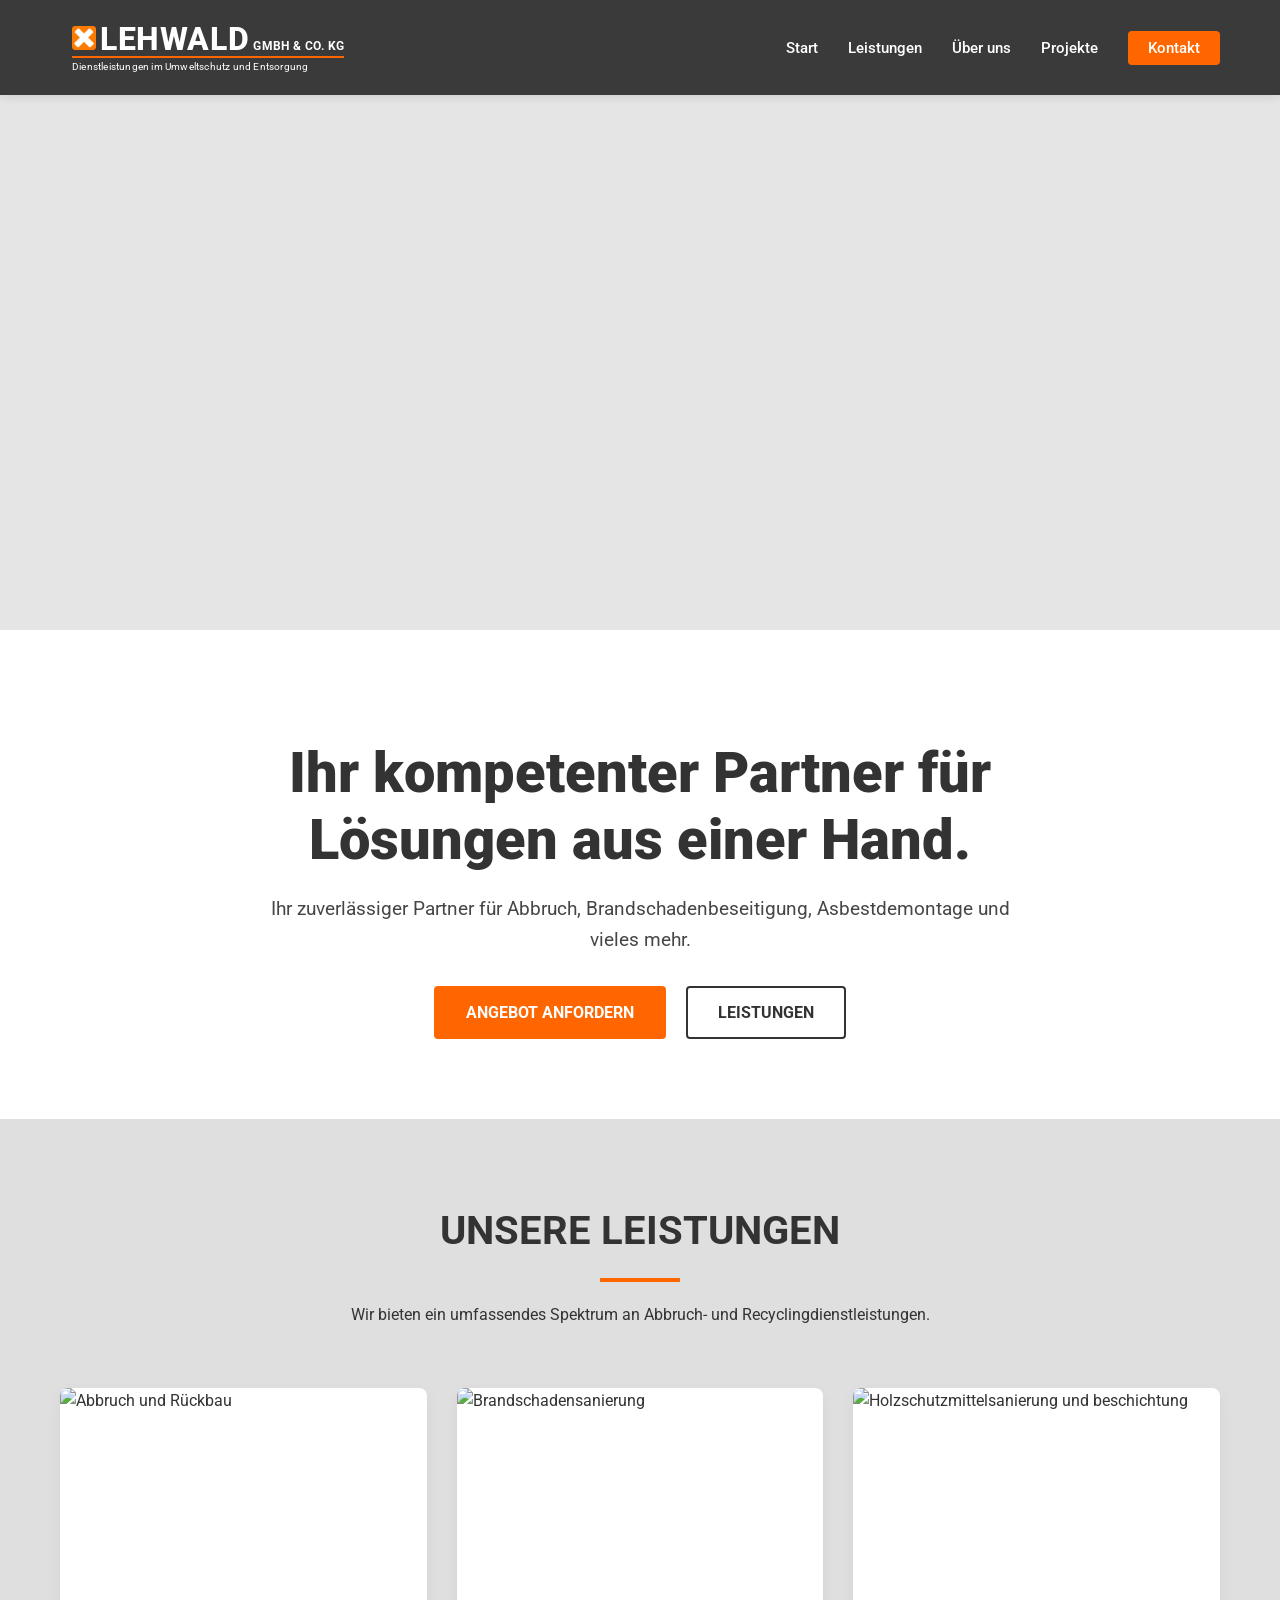
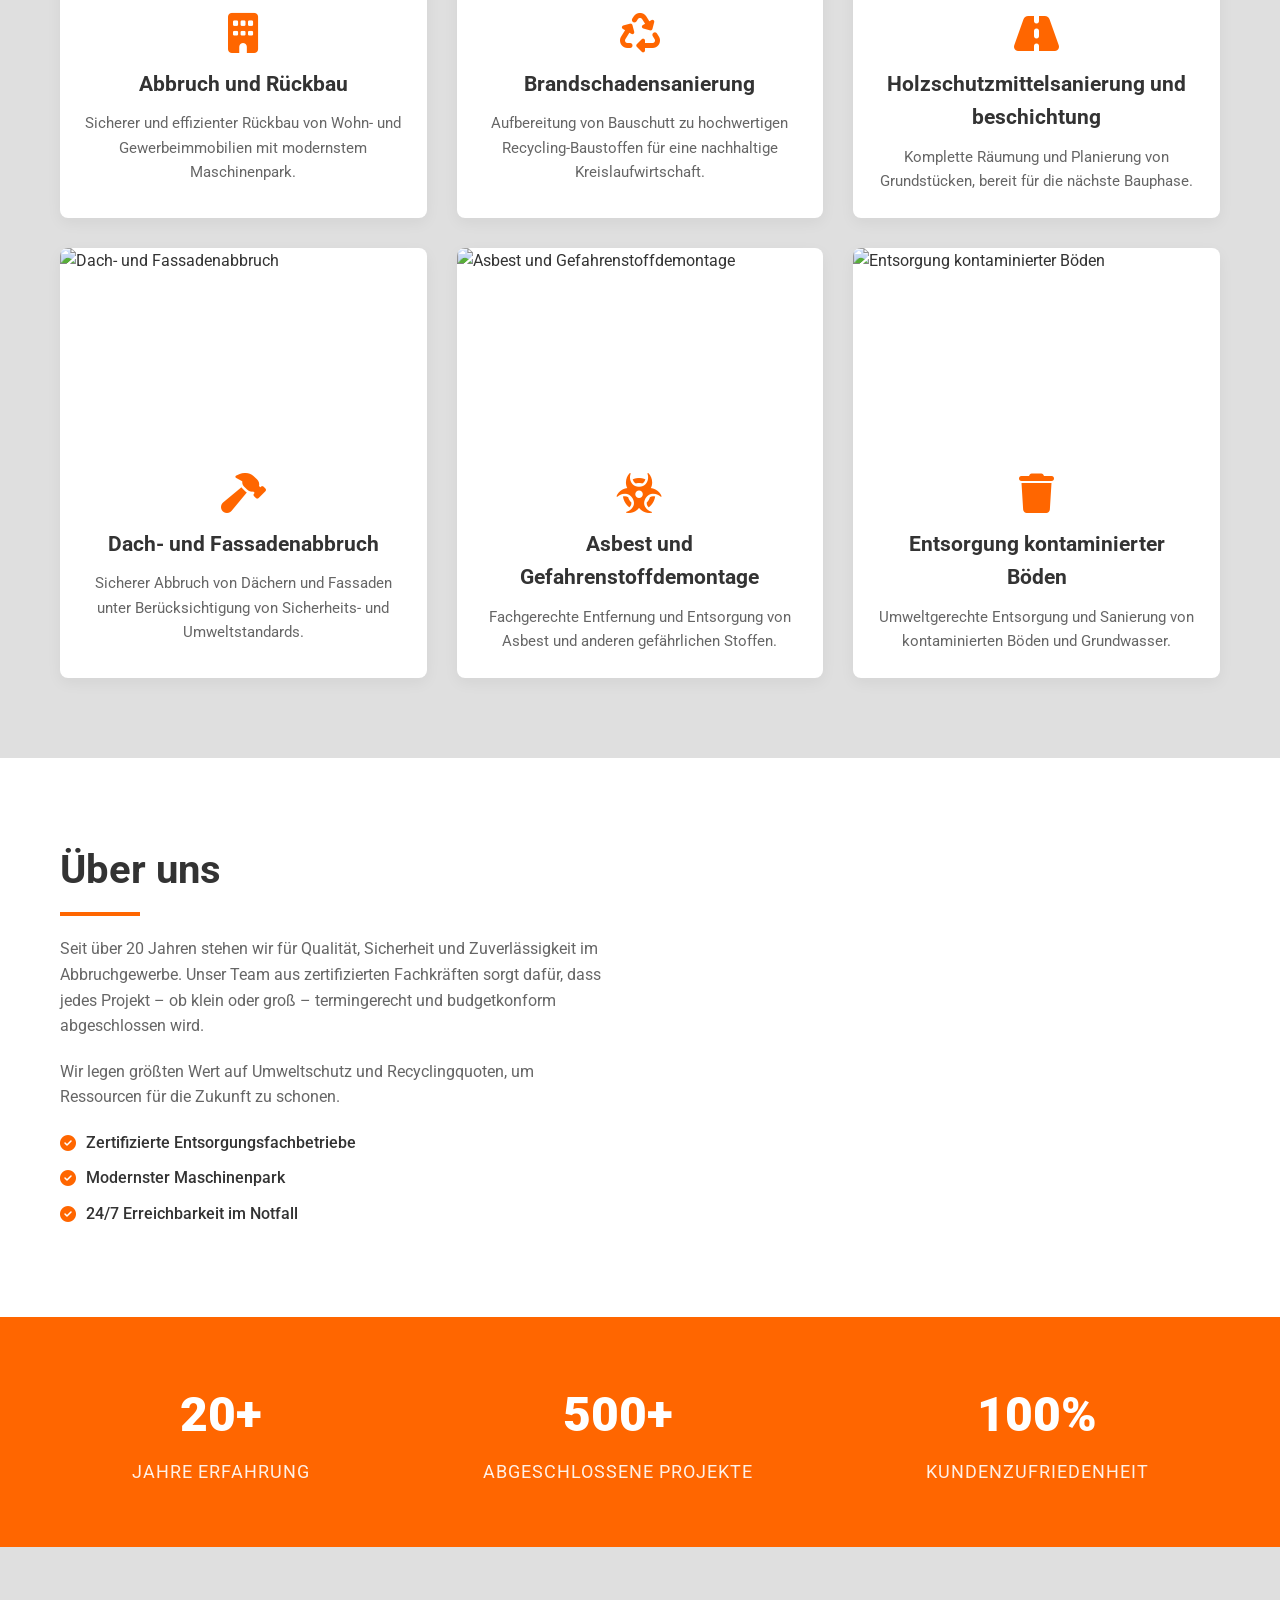
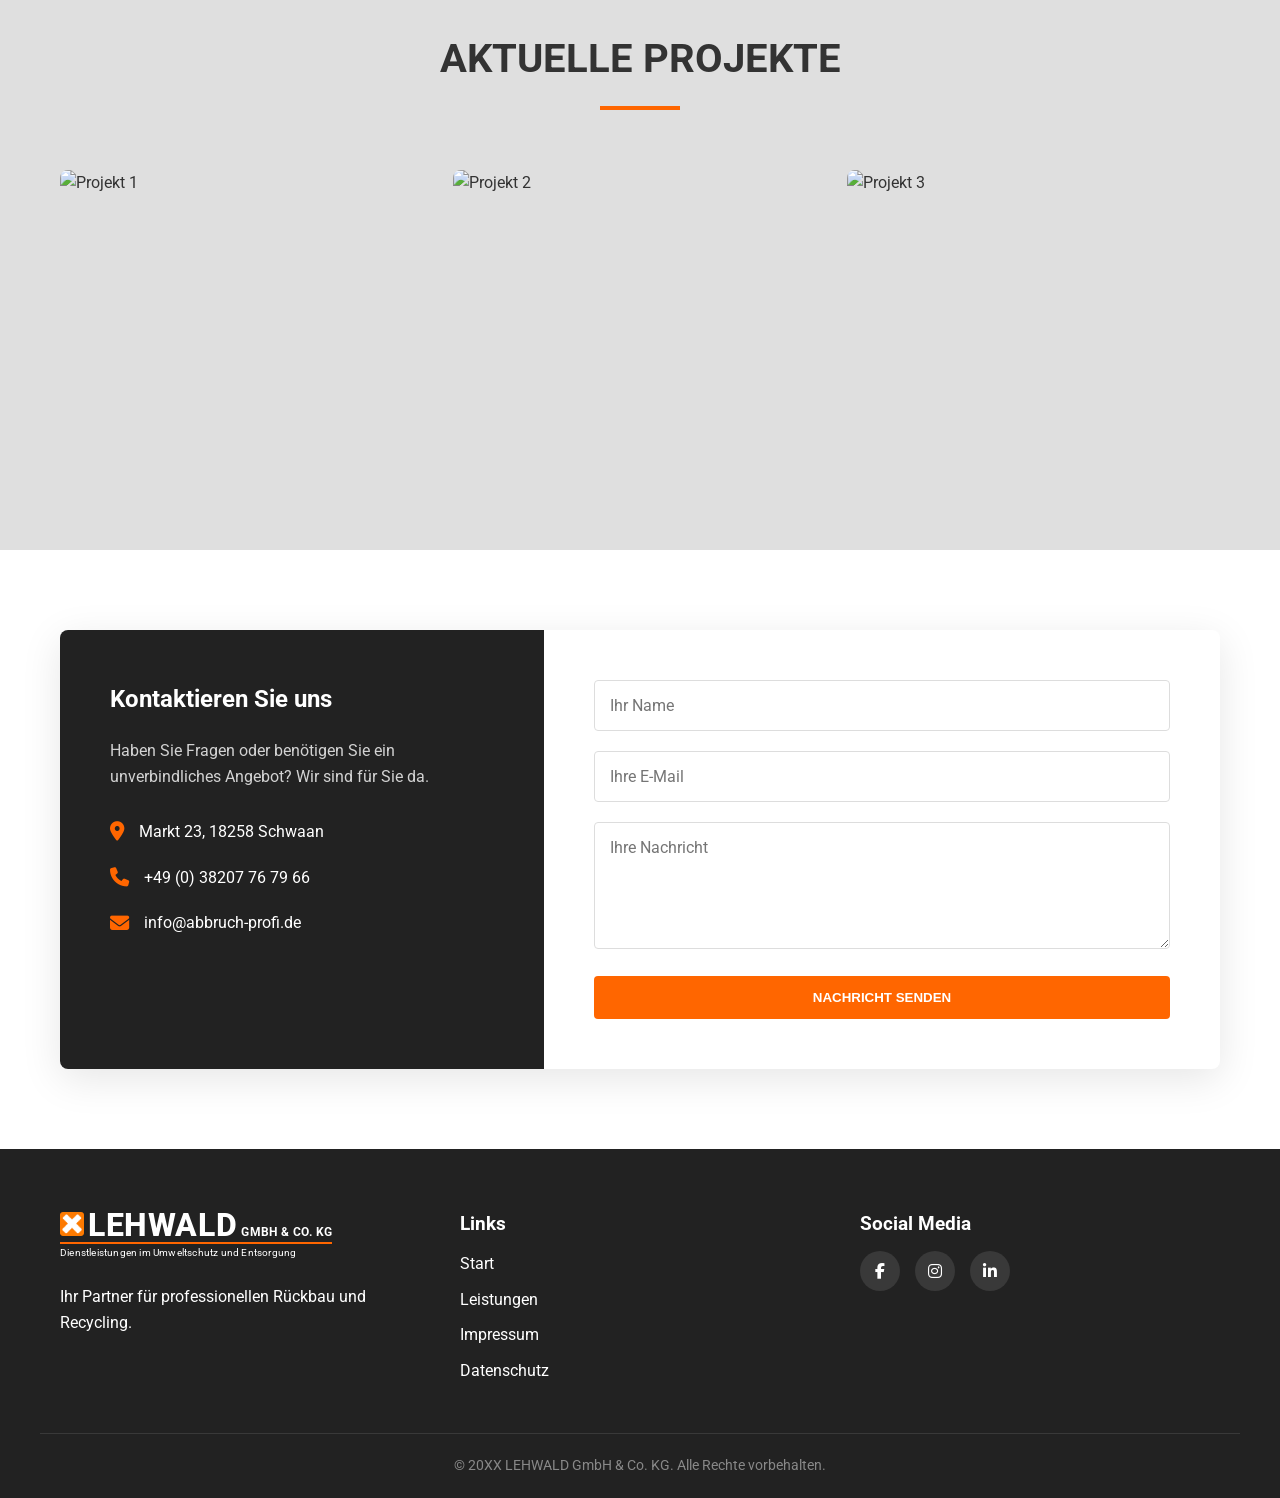
==== index.html @ a09293bb "1" ====
<!-- index.html -->
<!DOCTYPE html>
<html lang="de">
    <!-- styles wird geladen in der Reihenfolge: Base/Utilities/Buttons/Animations -> Bereiche -> Mobile Overrides -->
<head>
    <meta charset="UTF-8">
    <meta name="viewport" content="width=device-width, initial-scale=1.0">
    <title>Abbruch & Recycling | Ihr Partner für Rückbau</title>
    <!-- CSS-Reihenfolge: Base/Utilities/Buttons/Animations -> Bereiche -> Mobile Overrides -->
    <link rel="stylesheet" href="style/base.css">
    <link rel="stylesheet" href="style/utilities.css">
    <link rel="stylesheet" href="style/buttons.css">
    <link rel="stylesheet" href="style/animations.css">
    <link rel="stylesheet" href="style/logo.css">
    <link rel="stylesheet" href="style/header.css">
    <link rel="stylesheet" href="style/hero.css">
    <link rel="stylesheet" href="style/services.css">
    <link rel="stylesheet" href="style/about.css">
    <link rel="stylesheet" href="style/stats.css">
    <link rel="stylesheet" href="style/projects.css">
    <link rel="stylesheet" href="style/contact.css">
    <link rel="stylesheet" href="style/footer.css">
    <link rel="stylesheet" href="style/mobil/header.css">
    <link rel="stylesheet" href="style/mobil/hero.css">
    <link rel="stylesheet" href="style/mobil/services.css">
    <link rel="stylesheet" href="style/mobil/about.css">
    <link rel="stylesheet" href="style/mobil/contact.css">
    <!-- Font -->
    <link rel="preconnect" href="https://fonts.googleapis.com">
    <link rel="preconnect" href="https://fonts.gstatic.com" crossorigin>
    <link href="https://fonts.googleapis.com/css2?family=Roboto:wght@300;400;700;900&display=swap" rel="stylesheet">
    <!-- Icons -->
    <link rel="stylesheet" href="https://cdnjs.cloudflare.com/ajax/libs/font-awesome/6.4.0/css/all.min.css">
</head>
<body>

    <!-- Header / Navigation -->
    <header id="main-header">
        <div class="container header-content">
            <div class="logo">
                <a href="#" class="logo-lockup" aria-label="LEHWALD GmbH &amp; Co. KG">
                    <span class="logo-topline">
                        <img class="logo-mark-img" src="assets/dangerous_neu.png" alt="" aria-hidden="true">
                        <span class="logo-title">LEHWALD</span>
                        <span class="logo-subtitle">GmbH &amp; Co. KG</span>
                    </span>
                    <span class="logo-underline"></span>
                    <span class="logo-tagline">Dienstleistungen im Umweltschutz und Entsorgung</span>
                </a>
            </div>
            <nav class="desktop-nav">
                <ul>
                    <li><a href="#hero">Start</a></li>
                    <li><a href="#services">Leistungen</a></li>
                    <li><a href="#about">Über uns</a></li>
                    <li><a href="#projects">Projekte</a></li>
                    <li><a href="#contact" class="btn-nav">Kontakt</a></li>
                </ul>
            </nav>
            <div class="mobile-toggle" id="mobile-toggle">
                <i class="fas fa-bars"></i>
            </div>
        </div>
        <!-- Mobile Menu -->
        <div class="mobile-nav" id="mobile-nav">
            <ul>
                <li><a href="#hero">Start</a></li>
                <li><a href="#services">Leistungen</a></li>
                <li><a href="#about">Über uns</a></li>
                <li><a href="#projects">Projekte</a></li>
                <li><a href="#contact">Kontakt</a></li>
            </ul>
        </div>
    </header>

    <!-- Hero Section -->
    <section id="hero" class="hero-section">
        <video class="hero-video" autoplay muted loop playsinline>
            <source src="assets/video/wasserturm.mp4" type="video/mp4">
        </video>
        <div class="hero-overlay"></div>
    </section>
    <section class="hero-copy-section">
        <div class="container hero-content fade-in">
            <h1>Ihr kompetenter Partner für<br>Lösungen aus einer Hand.</h1>
            <p>Ihr zuverlässiger Partner für Abbruch, Brandschadenbeseitigung, Asbestdemontage und vieles mehr.</p>
            <div class="hero-buttons">
                <a href="#contact" class="btn btn-primary">Angebot anfordern</a>
                <a href="#services" class="btn btn-outline">Leistungen</a>
            </div>
        </div>
    </section>

    <!-- Services Section -->
    <section id="services" class="section bg-light">
        <div class="container">
            <div class="section-header fade-in">
                <h2>Unsere Leistungen</h2>
                <div class="divider"></div>
                <p>Wir bieten ein umfassendes Spektrum an Abbruch- und Recyclingdienstleistungen.</p>
            </div>
            
            <div class="services-grid">
                <!-- Service 1 -->
                <a class="service-card service-card-link fade-in" href="html/abbruch.html" aria-label="Abbruch und Rückbau">
                    <div class="card-image">
                        <img src="https://image.qwenlm.ai/public_source/b7687e53-ad04-4e7b-9b4b-14a277fe4324/1a29e8c5e-80cb-4d2e-8db0-077c749d8f7c.png" alt="Abbruch und Rückbau">
                    </div>
                    <div class="card-content">
                        <i class="fas fa-building icon"></i>
                        <h3>Abbruch und Rückbau</h3>
                        <p>Sicherer und effizienter Rückbau von Wohn- und Gewerbeimmobilien mit modernstem Maschinenpark.</p>
                    </div>
                </a>

                <!-- Service 2 -->
                <a class="service-card service-card-link fade-in" href="html/brandschaden.html" aria-label="Brandschadensanierung">
                    <div class="card-image">
                        <img src="https://image.qwenlm.ai/public_source/b7687e53-ad04-4e7b-9b4b-14a277fe4324/11cf6fbd7-1030-4c0c-8748-ce73ed08d4d0.png" alt="Brandschadensanierung">
                    </div>
                    <div class="card-content">
                        <i class="fas fa-recycle icon"></i>
                        <h3>Brandschadensanierung</h3>
                        <p>Aufbereitung von Bauschutt zu hochwertigen Recycling-Baustoffen für eine nachhaltige Kreislaufwirtschaft.</p>
                    </div>
                </a>

                <!-- Service 3 -->
                <a class="service-card service-card-link fade-in" href="html/holzschutz.html" aria-label="Holzschutzmittelsanierung und beschichtung">
                    <div class="card-image">
                        <img src="https://image.qwenlm.ai/public_source/b7687e53-ad04-4e7b-9b4b-14a277fe4324/1cbff271c-499c-4770-882f-c8e7dac3d84a.png" alt="Holzschutzmittelsanierung und beschichtung">
                    </div>
                    <div class="card-content">
                         <i class="fas fa-road icon"></i>
                         <h3>Holzschutzmittelsanierung und beschichtung</h3>
                         <p>Komplette Räumung und Planierung von Grundstücken, bereit für die nächste Bauphase.</p>
                     </div>
                </a>

                 <!-- Service 4 -->
                <a class="service-card service-card-link fade-in" href="html/dach.html" aria-label="Dach- und Fassadenabbruch">
                     <div class="card-image">
                         <img src="https://image.qwenlm.ai/public_source/b7687e53-ad04-4e7b-9b4b-14a277fe4324/3f1c2e8d-4b5a-6d7e-8f9a-0b1c2d3e4f5a.png" alt="Dach- und Fassadenabbruch">
                     </div>
                     <div class="card-content">
                         <i class="fas fa-solid fa-hammer icon"></i>
                         <h3>Dach- und Fassadenabbruch</h3>
                         <p>Sicherer Abbruch von Dächern und Fassaden unter Berücksichtigung von Sicherheits- und Umweltstandards.</p>
                     </div>
                </a>

                 <!-- Service 5 -->
                <a class="service-card service-card-link fade-in" href="html/asbest.html" aria-label="Asbest und Gefahrenstoffdemontage">
                     <div class="card-image">
                         <img src="https://image.qwenlm.ai/public_source/b7687e53-ad04-4e7b-9b4b-14a277fe4324/4a2b3c4d-5e6f-7a8b-9c0d-1e2f3a4b5c6d.png" alt="Asbest und Gefahrenstoffdemontage">
                     </div>
                     <div class="card-content">
                         <i class="fas fa-biohazard icon"></i>
                         <h3>Asbest und Gefahrenstoffdemontage</h3>
                         <p>Fachgerechte Entfernung und Entsorgung von Asbest und anderen gefährlichen Stoffen.</p>
                     </div>
                </a>

                 <!-- Service 6 -->
                <a class="service-card service-card-link fade-in" href="html/entsorgung.html" aria-label="Entsorgung kontaminierter Böden">
                     <div class="card-image">
                         <img src="https://image.qwenlm.ai/public_source/b7687e53-ad04-4e7b-9b4b-14a277fe4324/5b6c7d8e-9f0a-1b2c-3d4e-5f6a7b8c9d0e.png" alt="Entsorgung kontaminierter Böden">
                     </div>
                     <div class="card-content">
                         <i class="fas fa-trash icon"></i>
                         <h3>Entsorgung kontaminierter Böden</h3>
                         <p>Umweltgerechte Entsorgung und Sanierung von kontaminierten Böden und Grundwasser.</p>
                     </div>
                </a>
            </div>
        </div>
    </section>

    <!-- About Section -->
    <section id="about" class="section">
        <div class="container about-container">
            <div class="about-text fade-in">
                <h2>Über uns</h2>
                <div class="divider left"></div>
                <p>Seit über 20 Jahren stehen wir für Qualität, Sicherheit und Zuverlässigkeit im Abbruchgewerbe. Unser Team aus zertifizierten Fachkräften sorgt dafür, dass jedes Projekt – ob klein oder groß – termingerecht und budgetkonform abgeschlossen wird.</p>
                <p>Wir legen größten Wert auf Umweltschutz und Recyclingquoten, um Ressourcen für die Zukunft zu schonen.</p>
                <ul class="feature-list">
                    <li><i class="fas fa-check-circle"></i> Zertifizierte Entsorgungsfachbetriebe</li>
                    <li><i class="fas fa-check-circle"></i> Modernster Maschinenpark</li>
                    <li><i class="fas fa-check-circle"></i> 24/7 Erreichbarkeit im Notfall</li>
                </ul>
            </div>
            <div class="about-image fade-in">
                <img src="https://image.qwenlm.ai/public_source/b7687e53-ad04-4e7b-9b4b-14a277fe4324/19847f1b4-e457-49bd-a8ae-7bffc71a2f8b.png" alt="Recycling Material">
            </div>
        </div>
    </section>

    <!-- Stats / Video Placeholder Section -->
    <section class="stats-section">
        <div class="container stats-grid">
            <div class="stat-item fade-in">
                <h3>20+</h3>
                <p>Jahre Erfahrung</p>
            </div>
            <div class="stat-item fade-in">
                <h3>500+</h3>
                <p>Abgeschlossene Projekte</p>
            </div>
            <div class="stat-item fade-in">
                <h3>100%</h3>
                <p>Kundenzufriedenheit</p>
            </div>
        </div>
    </section>

    <!-- Projects Section -->
    <section id="projects" class="section bg-light">
        <div class="container">
            <div class="section-header fade-in">
                <h2>Aktuelle Projekte</h2>
                <div class="divider"></div>
            </div>
            <div class="projects-grid">
                <div class="project-item fade-in">
                    <img src="https://image.qwenlm.ai/public_source/b7687e53-ad04-4e7b-9b4b-14a277fe4324/1a29e8c5e-80cb-4d2e-8db0-077c749d8f7c.png" alt="Projekt 1">
                    <div class="project-overlay">
                        <h4>Industriehalle Nord</h4>
                        <p>Komplettrückbau</p>
                    </div>
                </div>
                <div class="project-item fade-in">
                    <img src="https://image.qwenlm.ai/public_source/b7687e53-ad04-4e7b-9b4b-14a277fe4324/11cf6fbd7-1030-4c0c-8748-ce73ed08d4d0.png" alt="Projekt 2">
                    <div class="project-overlay">
                        <h4>Wohnkomplex West</h4>
                        <p>Entkernung & Abbruch</p>
                    </div>
                </div>
                <div class="project-item fade-in">
                    <img src="https://image.qwenlm.ai/public_source/b7687e53-ad04-4e7b-9b4b-14a277fe4324/1cbff271c-499c-4770-882f-c8e7dac3d84a.png" alt="Projekt 3">
                    <div class="project-overlay">
                        <h4>City Center Sanierung</h4>
                        <p>Bodenaushub</p>
                    </div>
                </div>
            </div>
        </div>
    </section>

    <!-- Contact Section -->
    <section id="contact" class="section contact-section">
        <div class="container">
            <div class="contact-wrapper fade-in">
                <div class="contact-info">
                    <h2>Kontaktieren Sie uns</h2>
                    <p>Haben Sie Fragen oder benötigen Sie ein unverbindliches Angebot? Wir sind für Sie da.</p>
                    <div class="info-item">
                        <i class="fas fa-map-marker-alt"></i>
                        <span>Markt 23, 18258 Schwaan</span>
                    </div>
                    <div class="info-item">
                        <i class="fas fa-phone"></i>
                        <span>+49 (0) 38207 76 79 66</span>
                    </div>
                    <div class="info-item">
                        <i class="fas fa-envelope"></i>
                        <span>info@abbruch-profi.de</span>
                    </div>
                </div>
                <form class="contact-form">
                    <div class="form-group">
                        <input type="text" placeholder="Ihr Name" required>
                    </div>
                    <div class="form-group">
                        <input type="email" placeholder="Ihre E-Mail" required>
                    </div>
                    <div class="form-group">
                        <textarea rows="5" placeholder="Ihre Nachricht" required></textarea>
                    </div>
                    <button type="submit" class="btn btn-primary full-width">Nachricht senden</button>
                </form>
            </div>
        </div>
    </section>

    <!-- Footer -->
    <footer>
        <div class="container footer-content">
            <div class="footer-col">
                <a href="#" class="logo-lockup logo-lockup--footer" aria-label="LEHWALD GmbH &amp; Co. KG">
                    <span class="logo-topline">
                        <img class="logo-mark-img" src="assets/dangerous_neu.png" alt="Logo" aria-hidden="true">
                        <span class="logo-title">LEHWALD</span>
                        <span class="logo-subtitle">GmbH &amp; Co. KG</span>
                    </span>
                    <span class="logo-underline"></span>
                    <span class="logo-tagline">Dienstleistungen im Umweltschutz und Entsorgung</span>
                </a>
                <br>    </br>
                <p>Ihr Partner für professionellen Rückbau und Recycling.</p>
            </div>
            <div class="footer-col">

                <h4>Links</h4>
                <ul>
                    <li><a href="#hero">Start</a></li>
                    <li><a href="#services">Leistungen</a></li>
                    <li><a href="#impressum">Impressum</a></li>
                    <li><a href="#datenschutz">Datenschutz</a></li>
                </ul>
            </div>
            <div class="footer-col">
                <h4>Social Media</h4>
                <div class="social-icons">
                    <a href="#"><i class="fab fa-facebook-f"></i></a>
                    <a href="#"><i class="fab fa-instagram"></i></a>
                    <a href="#"><i class="fab fa-linkedin-in"></i></a>
                </div>
            </div>
        </div>
        <div class="footer-bottom">
            <p>&copy; 20XX LEHWALD GmbH & Co. KG. Alle Rechte vorbehalten.</p>
        </div>
    </footer>

    <script src="scripts/scripts.js"></script>
</body>
</html>
---- style/base.css ----
:root {
    --primary-color: #ff6600; /* Safety Orange */
    --primary-dark: #e65c00;
    --text-dark: #333333;
    --text-light: #666666;
    --text-lighter: #ffffff;
    --bg-white: #ffffff;
    --bg-light: #dfdfdf;
    --bg-dark: #222222;
    --transition: all 0.3s ease;
}

* {
    margin: 0;
    padding: 0;
    box-sizing: border-box;
}

html {
    scroll-behavior: smooth;
}

body {
    font-family: 'Roboto', sans-serif;
    color: var(--text-dark);
    line-height: 1.6;
    background-color: var(--bg-white);
    overflow-x: hidden;
}
---- style/utilities.css ----
/* Utilities */
.container {
    max-width: 1200px;
    margin: 0 auto;
    padding: 0 20px;
}

.highlight {
    color: var(--primary-color);
}

.section {
    padding: 80px 0;
}

.bg-light {
    background-color: var(--bg-light);
}

.section-header {
    text-align: center;
    margin-bottom: 60px;
}

.section-header h2 {
    font-size: 2.5rem;
    font-weight: 700;
    margin-bottom: 15px;
    text-transform: uppercase;
}

.divider {
    width: 80px;
    height: 4px;
    background-color: var(--primary-color);
    margin: 0 auto 20px;
}

.divider.left {
    margin: 0 0 20px 0;
}

.full-width {
    width: 100%;
}
---- style/buttons.css ----
/* Buttons */
.btn {
    display: inline-block;
    padding: 12px 30px;
    font-weight: 700;
    text-transform: uppercase;
    text-decoration: none;
    border-radius: 4px;
    transition: var(--transition);
    cursor: pointer;
    border: 2px solid transparent;
}

.btn-primary {
    background-color: var(--primary-color);
    color: white;
}

.btn-primary:hover {
    background-color: var(--primary-dark);
    transform: translateY(-2px);
}

.btn-outline {
    background-color: transparent;
    border-color: white;
    color: white;
}

.btn-outline:hover {
    background-color: white;
    color: var(--text-dark);
}

.btn-nav {
    background-color: var(--primary-color);
    color: white !important;
    padding: 8px 20px;
    border-radius: 4px;
}

.btn-nav:hover {
    background-color: var(--primary-dark);
}
---- style/animations.css ----
/* Animations */
.fade-in {
    opacity: 0;
    transform: translateY(30px);
    transition: opacity 0.6s ease-out, transform 0.6s ease-out;
}

.fade-in.visible {
    opacity: 1;
    transform: translateY(0);
}
---- style/logo.css ----
/* Logo */
.logo {
    display: flex;
    align-items: center;
}

.logo-lockup {
    display: inline-flex;
    flex-direction: column;
    align-items: flex-start;
    gap: 1px;
    padding: 8px 12px;
    background-color: #3a3a3a;
    border-radius: 4px;
    text-decoration: none;
    color: white;
    transition: color 0.3s ease, background-color 0.3s ease, box-shadow 0.3s ease, transform 0.3s ease;
}

.logo-lockup:hover {
    color: var(--primary-color);
    transform: translateY(-1px);
}

.logo-topline {
    display: inline-flex;
    align-items: baseline;
    gap: 4px;
    line-height: 1;
    padding-bottom: 2px;
}

.logo-mark-img {
    width: 24px;
    height: 24px;
    display: block;
    object-fit: contain;
    border-radius: 3px;
}

.logo-title {
    font-size: 2rem;
    font-weight: 800;
    letter-spacing: 0.6px;
    text-transform: uppercase;
}

.logo-highlight {
    color: white;
}

.logo-subtitle {
    font-size: 0.75rem;
    font-weight: 700;
    letter-spacing: 0.4px;
    text-transform: uppercase;
}

.logo-underline {
    width: 100%;
    height: 2px;
    background-color: var(--primary-color);
    margin: -2px 0 2px 0;
}

.logo-tagline {
    font-size: 0.62rem;
    font-weight: 400;
    letter-spacing: 0.2px;
    opacity: 1;
    line-height: 1.15;
}

.logo-lockup--footer {
    background-color: transparent;
    padding: 0;
    border-radius: 0;
}
---- style/header.css ----
/* Header */
header {
    position: fixed;
    top: 0;
    left: 0;
    width: 100%;
    background-color: #3a3a3a;
    box-shadow: 0 2px 10px rgba(0,0,0,0.1);
    z-index: 1000;
    padding: 15px 0;
    transition: var(--transition);
}

.header-content {
    display: flex;
    justify-content: space-between;
    align-items: center;
}

.desktop-nav ul {
    display: flex;
    list-style: none;
    align-items: center;
    gap: 30px;
}

.desktop-nav a {
    text-decoration: none;
    color: var(--text-lighter);
    font-weight: 500;
    font-size: 0.95rem;
    transition: var(--transition);
}

.desktop-nav a:hover {
    color: var(--primary-color);
}

.mobile-toggle {
    display: none;
    font-size: 1.5rem;
    cursor: pointer;
    color: var(--text-dark);
}

.mobile-nav {
    position: absolute;
    top: 100%;
    left: 0;
    width: 100%;
    background-color: white;
    padding: 20px;
    box-shadow: 0 5px 10px rgba(0,0,0,0.1);
    transform: translateY(-150%);
    transition: var(--transition);
    z-index: 999;
}

.mobile-nav.active {
    transform: translateY(0);
}

.mobile-nav ul {
    list-style: none;
    text-align: center;
}

.mobile-nav li {
    margin: 15px 0;
}

.mobile-nav a {
    text-decoration: none;
    color: var(--text-dark);
    font-size: 1.1rem;
    font-weight: 500;
}
---- style/hero.css ----
/* Hero Section */
.hero-section {
    height: 70vh;
    position: relative;
    display: flex;
    align-items: center;
    justify-content: center;
    text-align: center;
    color: white;
    margin-top: 0;
}

.hero-video {
    position: absolute;
    top: 0;
    left: 0;
    width: 100%;
    height: 100%;
    object-fit: cover;
    z-index: 0;
}

.hero-overlay {
    position: absolute;
    top: 0;
    left: 0;
    width: 100%;
    height: 100%;
    background: linear-gradient(rgba(0,0,0,0.1), rgba(0,0,0,0.1));
    z-index: 1;
}

.hero-content {
    position: relative;
    z-index: 2;
    max-width: 800px;
    padding: 0 20px;
    transform: none;
}

.hero-content h1 {
    font-size: 3.5rem;
    font-weight: 900;
    margin-bottom: 20px;
    line-height: 1.2;
}

.hero-content p {
    font-size: 1.2rem;
    margin-bottom: 30px;
    opacity: 0.9;
}

.hero-buttons {
    display: flex;
    gap: 20px;
    justify-content: center;
}

.hero-copy-section {
    padding: 110px 0 80px 0;
    text-align: center;
    background-color: var(--bg-white);
    color: var(--text-dark);
}

.hero-copy-section .hero-buttons .btn-outline {
    border-color: var(--text-dark);
    color: var(--text-dark);
}

.hero-copy-section .hero-buttons .btn-outline:hover {
    background-color: var(--text-dark);
    color: white;
}
---- style/services.css ----
/* Services */
.services-grid {
    display: grid;
    grid-template-columns: repeat(3, 1fr);
    gap: 30px;
}

.service-card {
    background: white;
    border-radius: 8px;
    overflow: hidden;
    box-shadow: 0 5px 15px rgba(0,0,0,0.05);
    transition: var(--transition);
}

.service-card-link {
    display: block;
    text-decoration: none;
    color: inherit;
}

.service-card:hover {
    transform: translateY(-10px);
    box-shadow: 0 15px 30px rgba(0,0,0,0.1);
}

.card-image {
    height: 200px;
    overflow: hidden;
}

.card-image img {
    width: 100%;
    height: 100%;
    object-fit: cover;
    transition: var(--transition);
}

.service-card:hover .card-image img {
    transform: scale(1.1);
}

.card-content {
    padding: 25px;
    text-align: center;
}

.card-content .icon {
    font-size: 2.5rem;
    color: var(--primary-color);
    margin-bottom: 15px;
}

.card-content h3 {
    margin-bottom: 10px;
    font-size: 1.3rem;
}

.card-content p {
    color: var(--text-light);
    font-size: 0.95rem;
}
---- style/about.css ----
/* About */
.about-container {
    display: flex;
    align-items: center;
    gap: 50px;
}

.about-text {
    flex: 1;
}

.about-text h2 {
    font-size: 2.5rem;
    margin-bottom: 10px;
}

.about-text p {
    margin-bottom: 20px;
    color: var(--text-light);
}

.feature-list {
    list-style: none;
    margin-top: 20px;
}

.feature-list li {
    margin-bottom: 10px;
    display: flex;
    align-items: center;
    gap: 10px;
    font-weight: 500;
}

.feature-list i {
    color: var(--primary-color);
}

.about-image {
    flex: 1;
}

.about-image img {
    width: 100%;
    border-radius: 8px;
    box-shadow: 0 10px 30px rgba(0,0,0,0.1);
}
---- style/stats.css ----
/* Stats */
.stats-section {
    background-color: var(--primary-color);
    color: white;
    padding: 60px 0;
}

.stats-grid {
    display: flex;
    justify-content: space-around;
    text-align: center;
    flex-wrap: wrap;
    gap: 30px;
}

.stat-item h3 {
    font-size: 3rem;
    font-weight: 900;
    margin-bottom: 5px;
}

.stat-item p {
    font-size: 1.1rem;
    opacity: 0.9;
    text-transform: uppercase;
    letter-spacing: 1px;
}
---- style/projects.css ----
/* Projects */
.projects-grid {
    display: grid;
    grid-template-columns: repeat(auto-fit, minmax(300px, 1fr));
    gap: 20px;
}

.project-item {
    position: relative;
    border-radius: 8px;
    overflow: hidden;
    height: 300px;
    cursor: pointer;
}

.project-item img {
    width: 100%;
    height: 100%;
    object-fit: cover;
    transition: var(--transition);
}

.project-overlay {
    position: absolute;
    bottom: 0;
    left: 0;
    width: 100%;
    background: linear-gradient(transparent, rgba(0,0,0,0.9));
    padding: 20px;
    transform: translateY(100%);
    transition: var(--transition);
}

.project-item:hover .project-overlay {
    transform: translateY(0);
}

.project-item:hover img {
    transform: scale(1.1);
}

.project-overlay h4 {
    color: white;
    font-size: 1.2rem;
    margin-bottom: 5px;
}

.project-overlay p {
    color: var(--primary-color);
    font-size: 0.9rem;
    font-weight: 700;
}
---- style/contact.css ----
/* Contact */
.contact-wrapper {
    display: flex;
    background: white;
    box-shadow: 0 10px 40px rgba(0,0,0,0.1);
    border-radius: 8px;
    overflow: hidden;
}

.contact-info {
    flex: 1;
    background-color: var(--bg-dark);
    color: white;
    padding: 50px;
}

.contact-info h2 {
    margin-bottom: 20px;
}

.contact-info p {
    margin-bottom: 30px;
    opacity: 0.8;
}

.info-item {
    display: flex;
    align-items: center;
    gap: 15px;
    margin-bottom: 20px;
}

.info-item i {
    color: var(--primary-color);
    font-size: 1.2rem;
}

.contact-form {
    flex: 1.5;
    padding: 50px;
}

.form-group {
    margin-bottom: 20px;
}

.form-group input,
.form-group textarea {
    width: 100%;
    padding: 15px;
    border: 1px solid #ddd;
    border-radius: 4px;
    font-family: inherit;
    font-size: 1rem;
    transition: var(--transition);
}

.form-group input:focus,
.form-group textarea:focus {
    outline: none;
    border-color: var(--primary-color);
}
---- style/footer.css ----
/* Footer */
footer {
    background-color: var(--bg-dark);
    color: white;
    padding-top: 60px;
}

.footer-content {
    display: grid;
    grid-template-columns: repeat(auto-fit, minmax(200px, 1fr));
    gap: 40px;
    padding-bottom: 40px;
    border-bottom: 1px solid rgba(255,255,255,0.1);
}

.footer-col h4 {
    margin-bottom: 0.7rem;
    font-size: 1.2rem;
}

.footer-col ul {
    list-style: none;
}

.footer-col ul li {
    margin-bottom: 10px;
}

.footer-col a {
    color: #ffffff;
    text-decoration: none;
    transition: var(--transition);
}

.footer-col a:hover {
    color: var(--primary-color);
}

.social-icons {
    display: flex;
    gap: 15px;
}

.social-icons a {
    display: flex;
    align-items: center;
    justify-content: center;
    width: 40px;
    height: 40px;
    background-color: rgba(255,255,255,0.1);
    border-radius: 50%;
    transition: var(--transition);
}

.social-icons a:hover {
    background-color: var(--primary-color);
    color: white;
}

.footer-bottom {
    text-align: center;
    padding: 20px 0;
    font-size: 0.9rem;
    color: #888;
}
---- style/mobil/header.css ----
@media (max-width: 768px) {
    .desktop-nav {
        display: none;
    }

    .mobile-toggle {
        display: block;
    }
}
---- style/mobil/hero.css ----
@media (max-width: 768px) {
    .hero-content h1 {
        font-size: 2.5rem;
    }

    .hero-buttons {
        flex-direction: column;
    }

    .hero-copy-section {
        padding: 90px 0 70px 0;
    }
}
---- style/mobil/services.css ----
@media (max-width: 992px) {
    .services-grid {
        grid-template-columns: repeat(2, 1fr);
    }
}

@media (max-width: 600px) {
    .services-grid {
        grid-template-columns: 1fr;
    }
}
---- style/mobil/about.css ----
@media (max-width: 768px) {
    .about-container {
        flex-direction: column;
    }
}
---- style/mobil/contact.css ----
@media (max-width: 768px) {
    .contact-wrapper {
        flex-direction: column;
    }

    .contact-info, .contact-form {
        padding: 30px;
    }
}
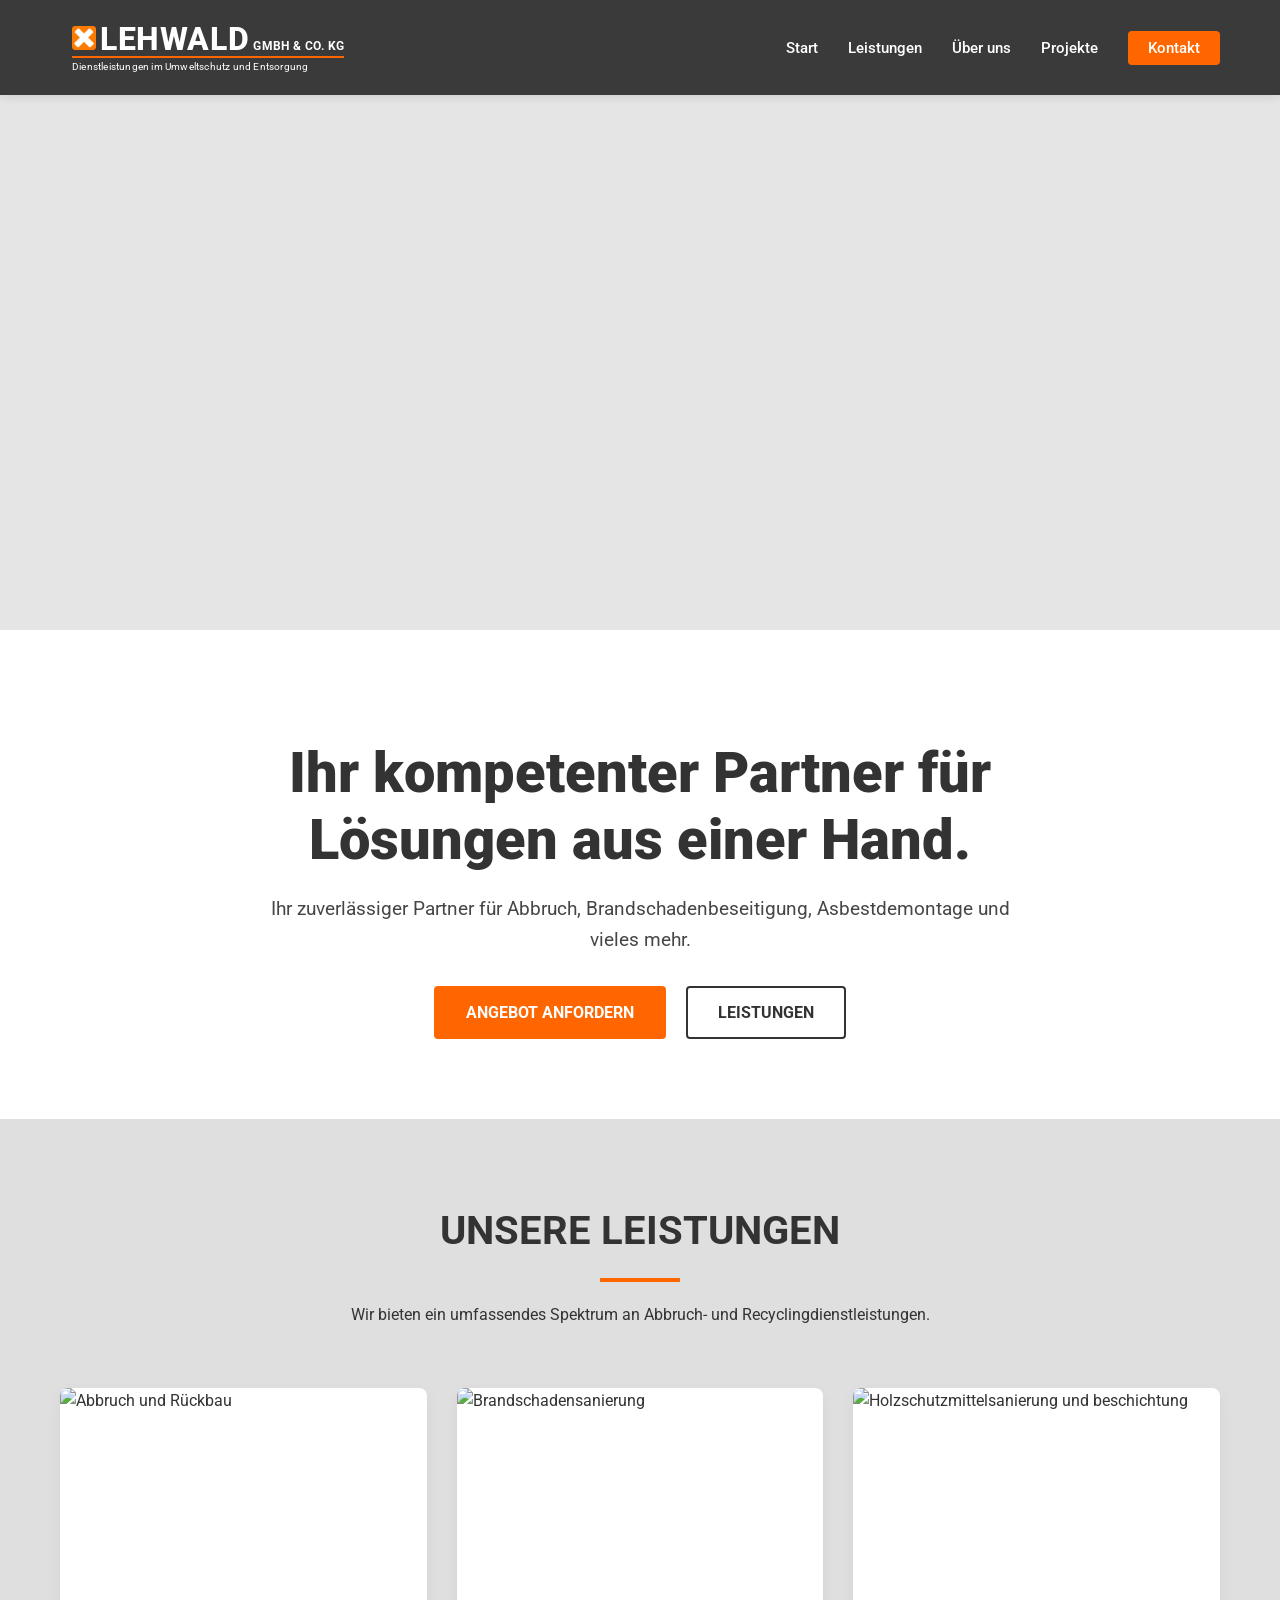
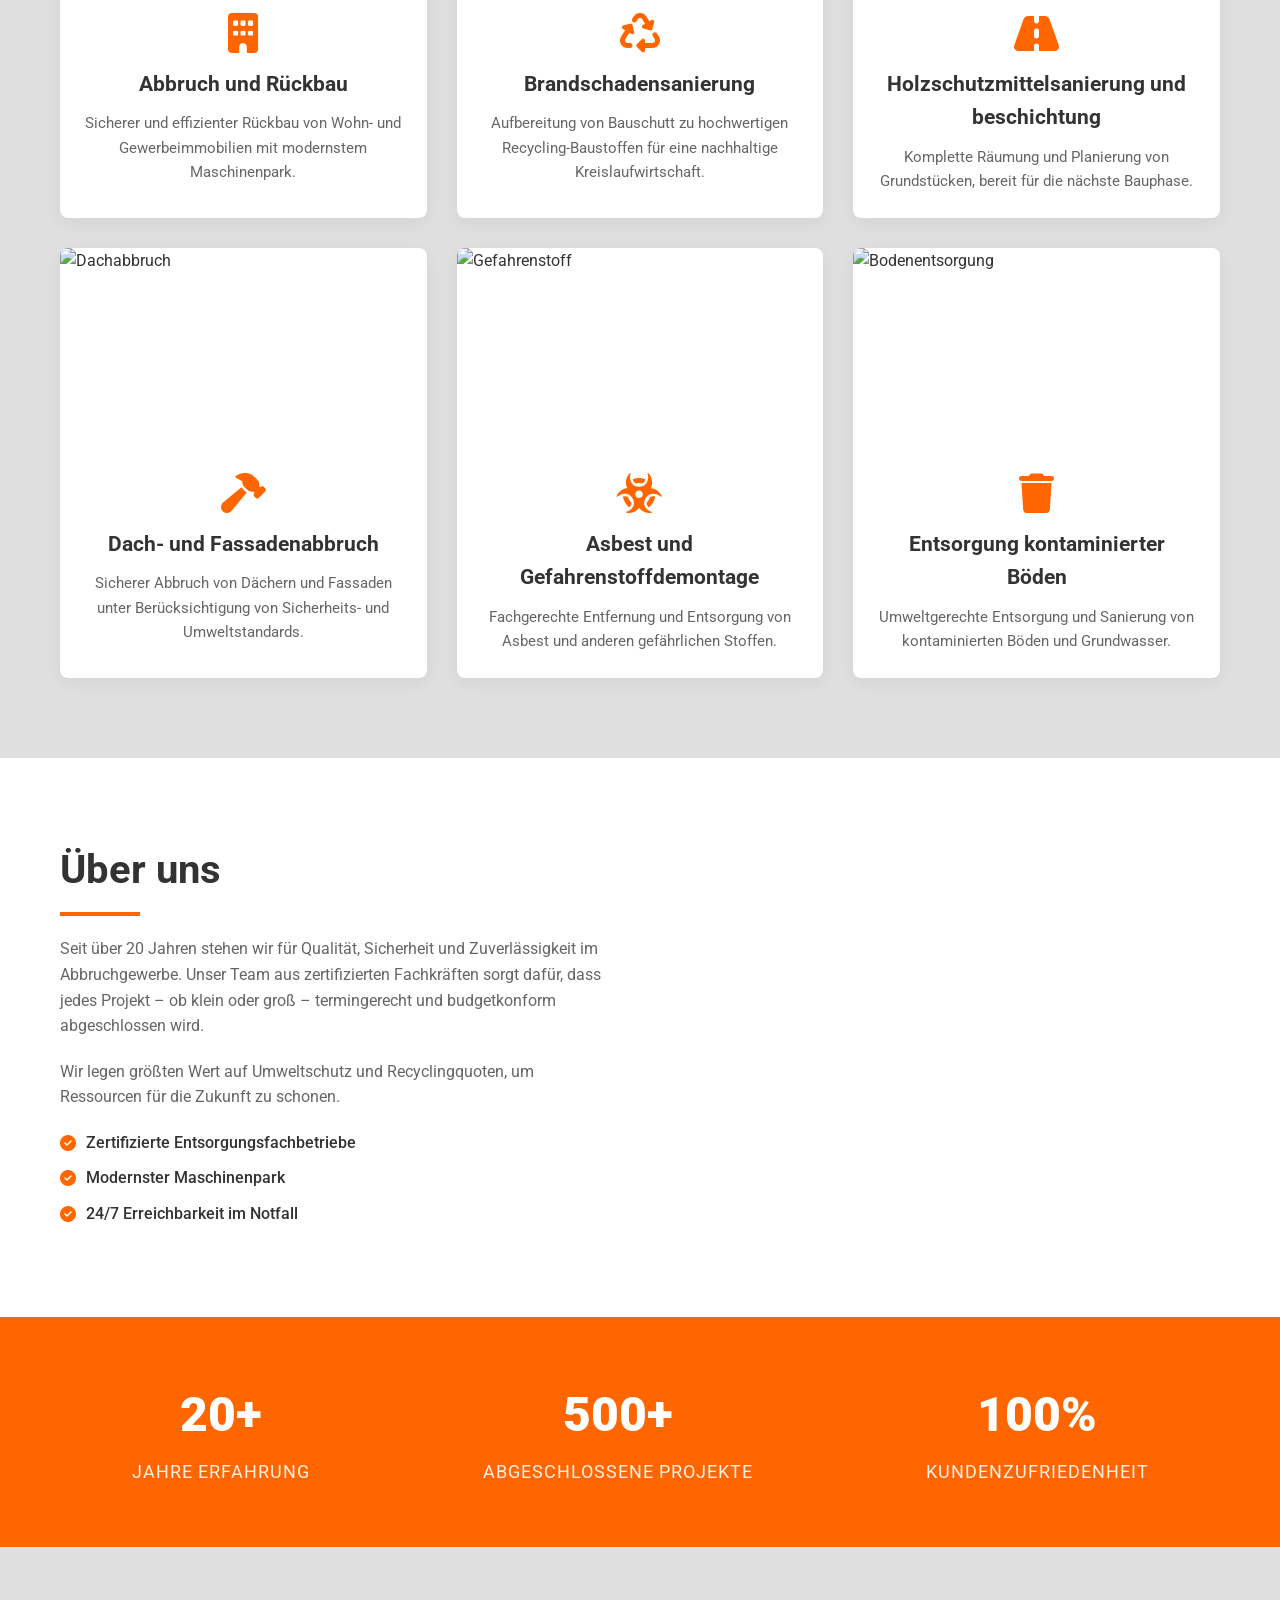
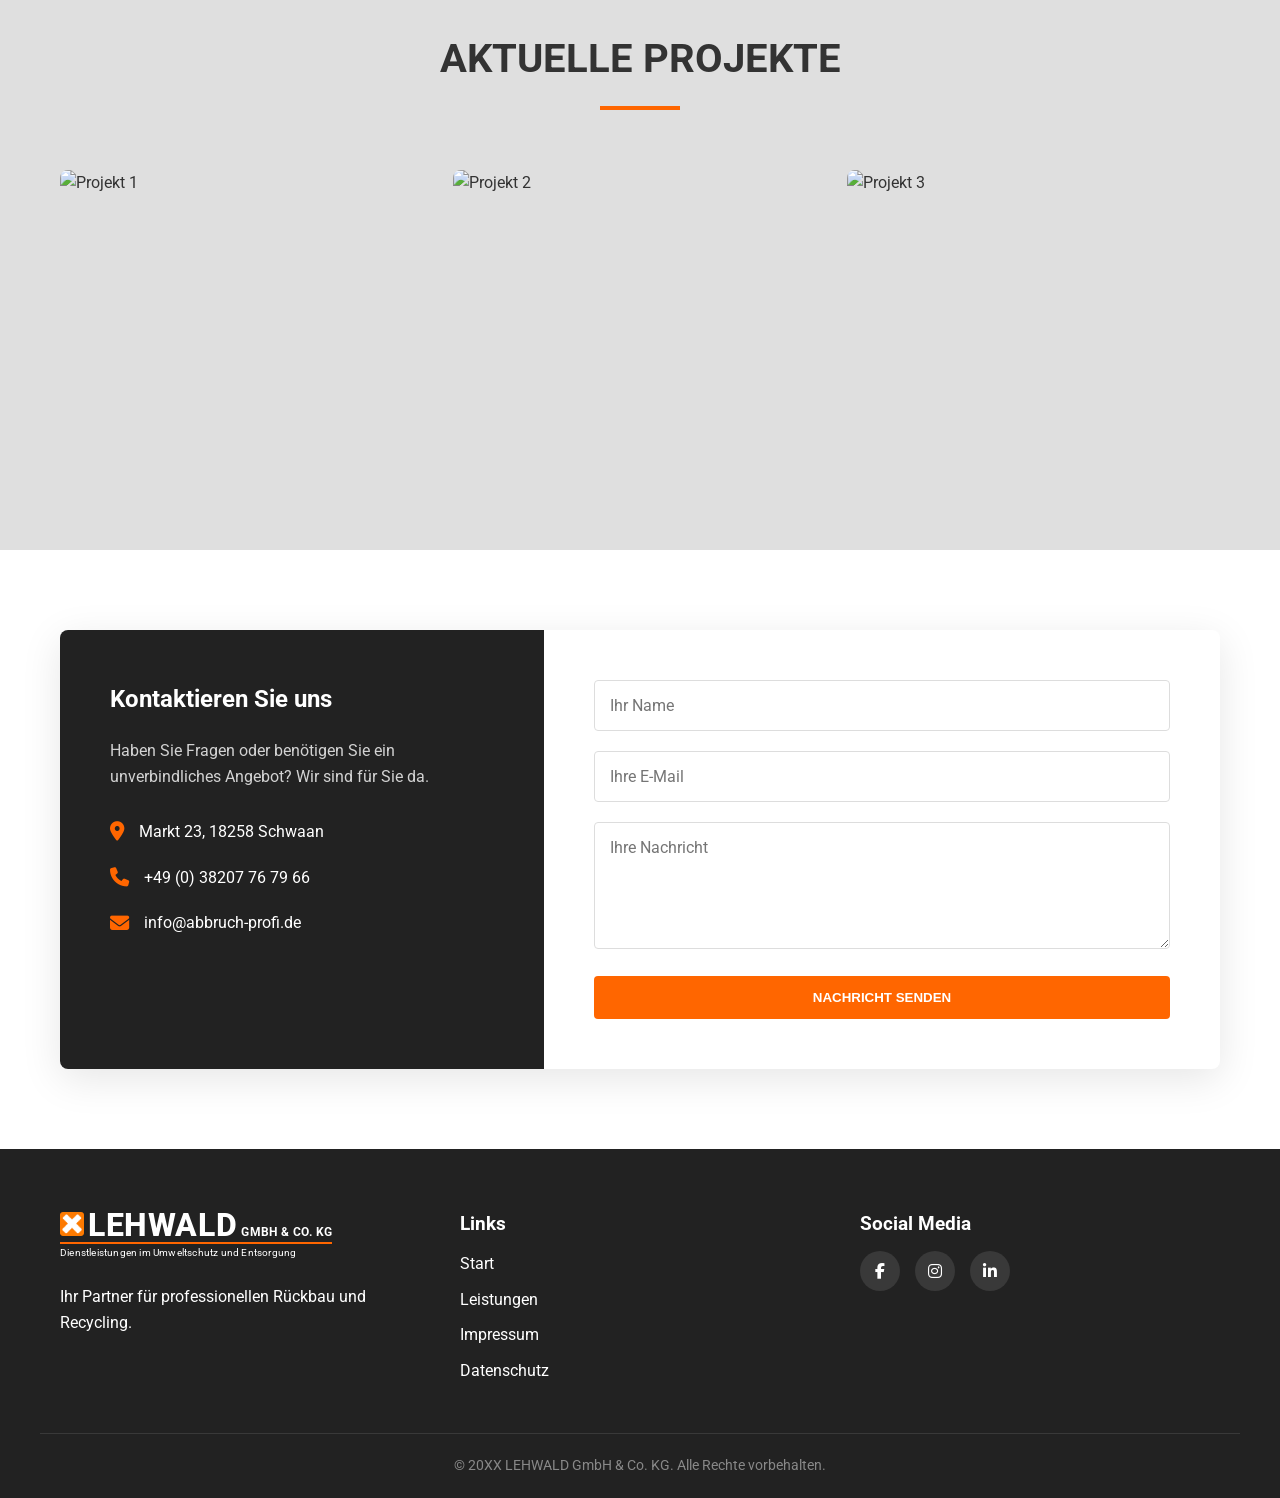
==== commit 4a6dbf6c: "Bilder für section hinzugefügt - kleine anpassung am text" ====
--- a/index.html
+++ b/index.html
@@ -74,12 +74,14 @@
     </header>
 
     <!-- Hero Section -->
-    <section id="hero" class="hero-section">
-        <video class="hero-video" autoplay muted loop playsinline>
-            <source src="assets/video/wasserturm.mp4" type="video/mp4">
-        </video>
-        <div class="hero-overlay"></div>
-    </section>
+<section id="hero" class="hero-section">
+    <video class="hero-video" autoplay muted loop playsinline poster="https://cloudinary.com">
+        <source src="https://res.cloudinary.com/ddn9mw4jp/video/upload/v1774274964/wasserturm_tmxt4l.mp4" type="video/mp4">
+        Ihr Browser unterstützt das Video-Tag nicht.
+    </video>
+    <div class="hero-overlay"></div>
+</section>
+    
     <section class="hero-copy-section">
         <div class="container hero-content fade-in">
             <h1>Ihr kompetenter Partner für<br>Lösungen aus einer Hand.</h1>
@@ -140,7 +142,7 @@
                  <!-- Service 4 -->
                 <a class="service-card service-card-link fade-in" href="html/dach.html" aria-label="Dach- und Fassadenabbruch">
                      <div class="card-image">
-                         <img src="https://image.qwenlm.ai/public_source/b7687e53-ad04-4e7b-9b4b-14a277fe4324/3f1c2e8d-4b5a-6d7e-8f9a-0b1c2d3e4f5a.png" alt="Dach- und Fassadenabbruch">
+                         <img src="https://images.unsplash.com/photo-1541888946425-d81bb19240f5?w=800" alt="Dachabbruch">
                      </div>
                      <div class="card-content">
                          <i class="fas fa-solid fa-hammer icon"></i>
@@ -152,7 +154,7 @@
                  <!-- Service 5 -->
                 <a class="service-card service-card-link fade-in" href="html/asbest.html" aria-label="Asbest und Gefahrenstoffdemontage">
                      <div class="card-image">
-                         <img src="https://image.qwenlm.ai/public_source/b7687e53-ad04-4e7b-9b4b-14a277fe4324/4a2b3c4d-5e6f-7a8b-9c0d-1e2f3a4b5c6d.png" alt="Asbest und Gefahrenstoffdemontage">
+                         <img src="https://images.unsplash.com/photo-1584036561566-baf8f5f1b144?w=800" alt="Gefahrenstoff">
                      </div>
                      <div class="card-content">
                          <i class="fas fa-biohazard icon"></i>
@@ -164,7 +166,7 @@
                  <!-- Service 6 -->
                 <a class="service-card service-card-link fade-in" href="html/entsorgung.html" aria-label="Entsorgung kontaminierter Böden">
                      <div class="card-image">
-                         <img src="https://image.qwenlm.ai/public_source/b7687e53-ad04-4e7b-9b4b-14a277fe4324/5b6c7d8e-9f0a-1b2c-3d4e-5f6a7b8c9d0e.png" alt="Entsorgung kontaminierter Böden">
+                        <img src="https://images.unsplash.com/photo-1504917595217-d4dc5ebe6122?w=800" alt="Bodenentsorgung">
                      </div>
                      <div class="card-content">
                          <i class="fas fa-trash icon"></i>
--- a/style/mobil/header.css
+++ b/style/mobil/header.css
@@ -1,9 +1,10 @@
-@media (max-width: 768px) {
+@media (max-width: 1100px) {
     .desktop-nav {
         display: none;
     }
 
     .mobile-toggle {
         display: block;
+        color: var(--text-lighter);
     }
 }
--- a/style/mobil/hero.css
+++ b/style/mobil/hero.css
@@ -1,4 +1,14 @@
 @media (max-width: 768px) {
+    .hero-section {
+        height: 52vh;
+        min-height: 320px;
+        max-height: 460px;
+    }
+
+    .hero-video {
+        object-position: center center;
+    }
+
     .hero-content h1 {
         font-size: 2.5rem;
     }
@@ -11,3 +21,11 @@
         padding: 90px 0 70px 0;
     }
 }
+
+@media (max-width: 480px) {
+    .hero-section {
+        height: 45vh;
+        min-height: 260px;
+        max-height: 360px;
+    }
+}
